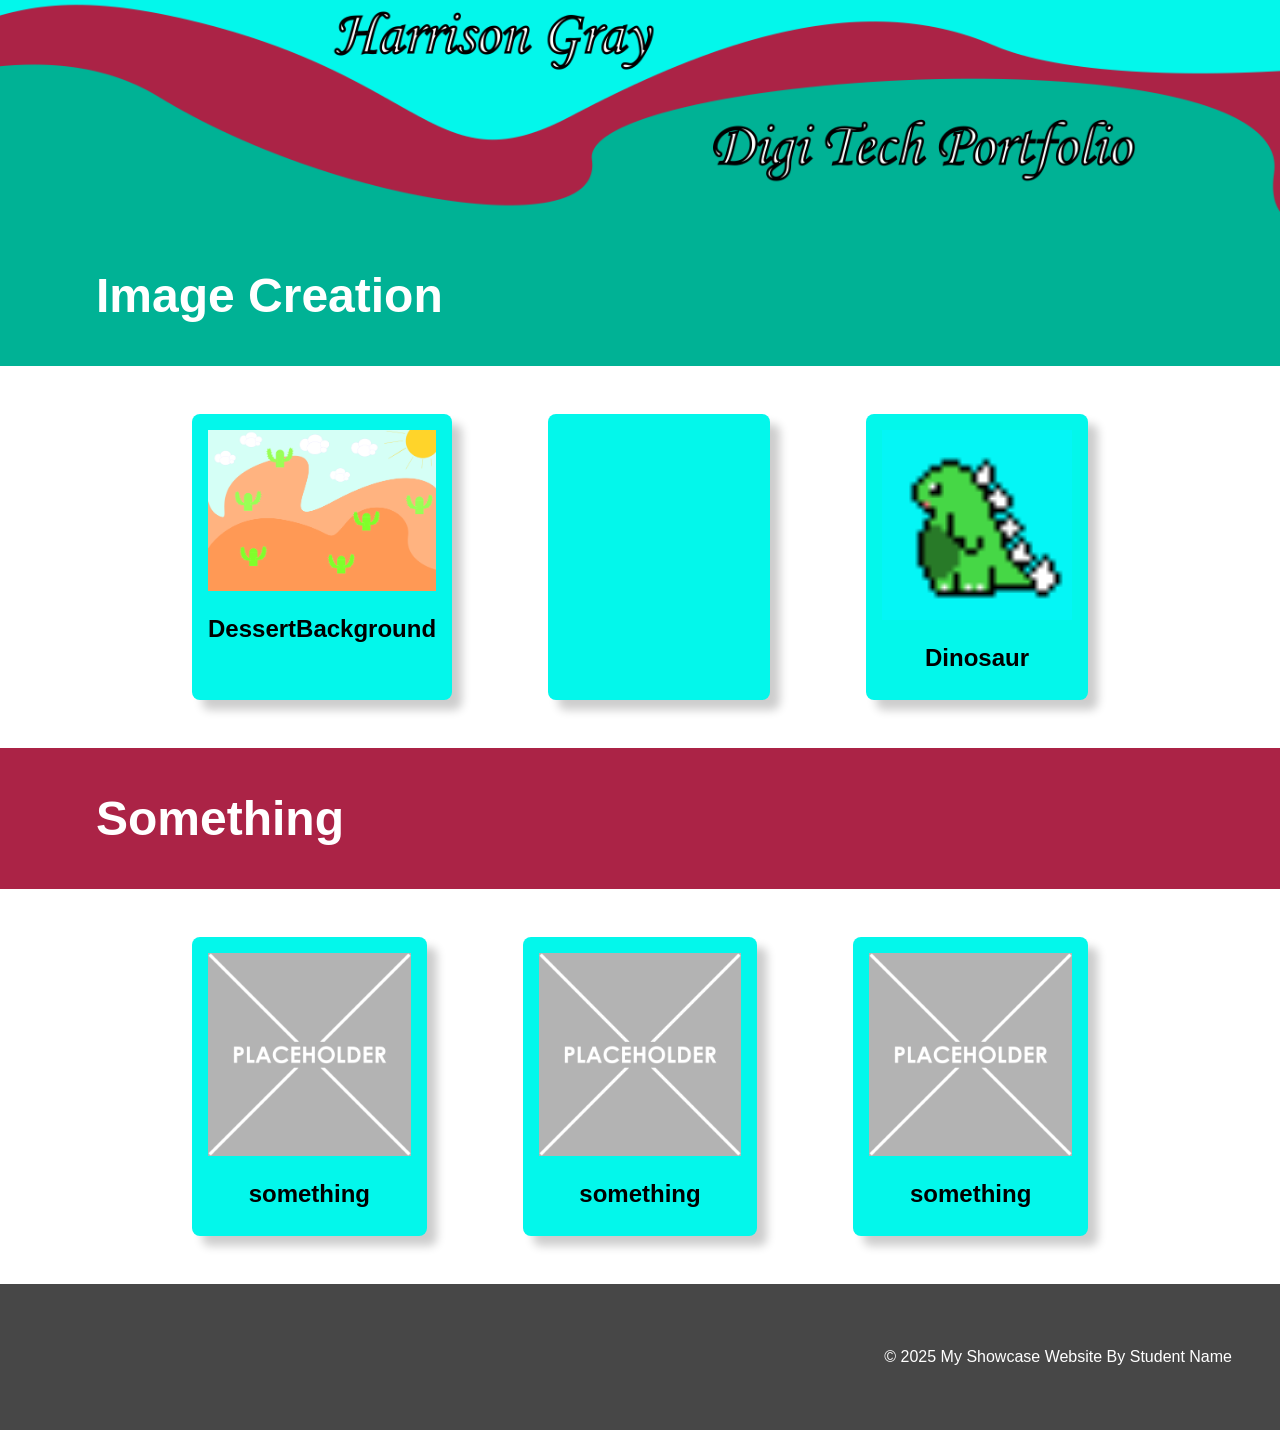
==== index.html @ 045d7069 "first" ====
<!DOCTYPE html>
<html lang="en">

<head>
    <meta charset="UTF-8">
    <meta name="viewport" content="width=device-width, initial-scale=1.0">
    <link rel="stylesheet" href="style.css">
    <title>My Showcase Website</title>
</head>
<!-- This is the main body of the website- ALL your content goes AFTER the <body> tag and before the </body> tag -->
<body>

    <!-- The Hero Section -------------------------------------------------------------------------------------- -->
    <section class="hero">
        <div class="hero-text"></div>
    </section>

<!-- Topic one ------------------------------------------------------------------------------------------------- -->
    <!-- The First Topic Section -->
    <section class="topic">
        <!-- the topic title a big bar with text in it -->
        <div class="topic-title-green">
            <h1>Image Creation</h1>
        </div>
        <!-- now a three column grid of images -->
        <div class="topic-content">
            <!-- one "card" which includes an image with a text below it -->
            <div class="topic-card">
                <img src="images/DessertBackground.png" alt="DessertBackground!">
                <h2 class="topic-card-text">DessertBackground</h2>
            </div>
            <div class="topic-card">
            </div>
            <div class="topic-card">
                <img src="images/PixelArtDinosaur.png" alt="Dinosaur!">
                <h2 class="topic-card-text">Dinosaur</h2>
            </div>
        </div>
    </section>
<!-- End of topic one------------------------------------------------------------------------------------------ -->

<!-- Topic Two ------------------------------------------------------------------------------------------------- -->
    <!-- The First Topic Section -->
    <section class="topic">
        <!-- the topic title a big bar with text in it -->
        <div class="topic-title-red">
            <h1>Something</h1>
        </div>
        <!-- now a three column grid of images -->
        <div class="topic-content">
            <!-- one "card" which includes an image with a text below it -->
            <div class="topic-card">    
                <img src="images/placeholder-1024x1024.png" alt="change this!">
                <h2 class="topic-card-text">something</h2>
            </div>
            <div class="topic-card">
                 <img src="images/placeholder-1024x1024.png" alt="change this!">
                <h2 class="topic-card-text">something</h2>
            </div>
            <div class="topic-card">
                <img src="images/placeholder-1024x1024.png" alt="change this!">
                <h2 class="topic-card-text">something</h2>
            </div>
        </div>
    </section>
<!-- End of topic Two------------------------------------------------------------------------------------------ -->

<!-- Copy and paste the section from above to make your next section -->



    <!-- A Simple Website Footer ------------------------------------------------------------------------------ -->
    <footer class="footer">
        <p>&copy; 2025 My Showcase Website By Student Name</p>
    </footer>

<!-- The end of the whole page- no more content after this! -->
</body>
</html>
---- style.css ----
/* A simple css reset */
body,
html {
    margin: 0;
    padding: 0;
    height: 100%;
    /* The Font Family- Really important!! */
    font-family: Arial, sans-serif;
    box-sizing: border-box;
}

/* reset for images to ensure they ar 100% of the parent container width */
img {
    width: 100%;
}

/* The hero section styling- use your OWN Hero Image URL here */
.hero {
    background-image: url('images/WebsiteHeader.png');
    height: 25vh;
    background-size: cover;
    background-position: center;
    display: flex;
    justify-content: center;
    align-items: center;
    color: white;
    text-align: center;
    position: relative;
}

/* BIG text styling for the hero section text */
.hero-text {
    font-size: 4em;
    font-weight: bold;
}

/* nice big font on a banner style background */
.topic-title-green{
    color: white;
    font-size: 2em;
    padding: 0.1em 3em;
    background-color: #00b295ff;;
}

.topic-title-red{
    color: white;
    font-size: 2em;
    padding: 0.1em 3em;
    background-color: #AB2346;;
}

/* Three column grid with a nice big gap */
.topic-content{
    display: grid;
    grid-template-columns: repeat(3, 1fr);
    gap: 6em;
    /* bring the whole section in off the sides of the page */
    width: 70%;
    /* top margin of 3em and center right/left */
    margin: 3em auto;
}

/* Styling for the individual topic cards rounded edges background color and a drop shadow */
.topic-card{

    background-color: #03F7EB;;
    padding: 1em;
    border-radius: 0.5em;
    box-shadow: 10px 10px 10px rgba(0, 0, 0, 0.2);
}

/* Styling for the topic card titles */
.topic-card-text{
    font-size: 1.5em;
    margin-bottom: 0.5em;
    /* center align text */
    text-align: center;
}


/* Styling for a footer section to take a bit of spcae at the bottom of the page */
.footer{
    background-color: rgb(71, 71, 71);
    color: white;
    text-align: right;
    padding: 3em 3em;
}
/*background-color: #00b295ff;; Green*/    /*background-color: #AB2346;; red*/  /*background-color: #03F7EB;; Blue*/
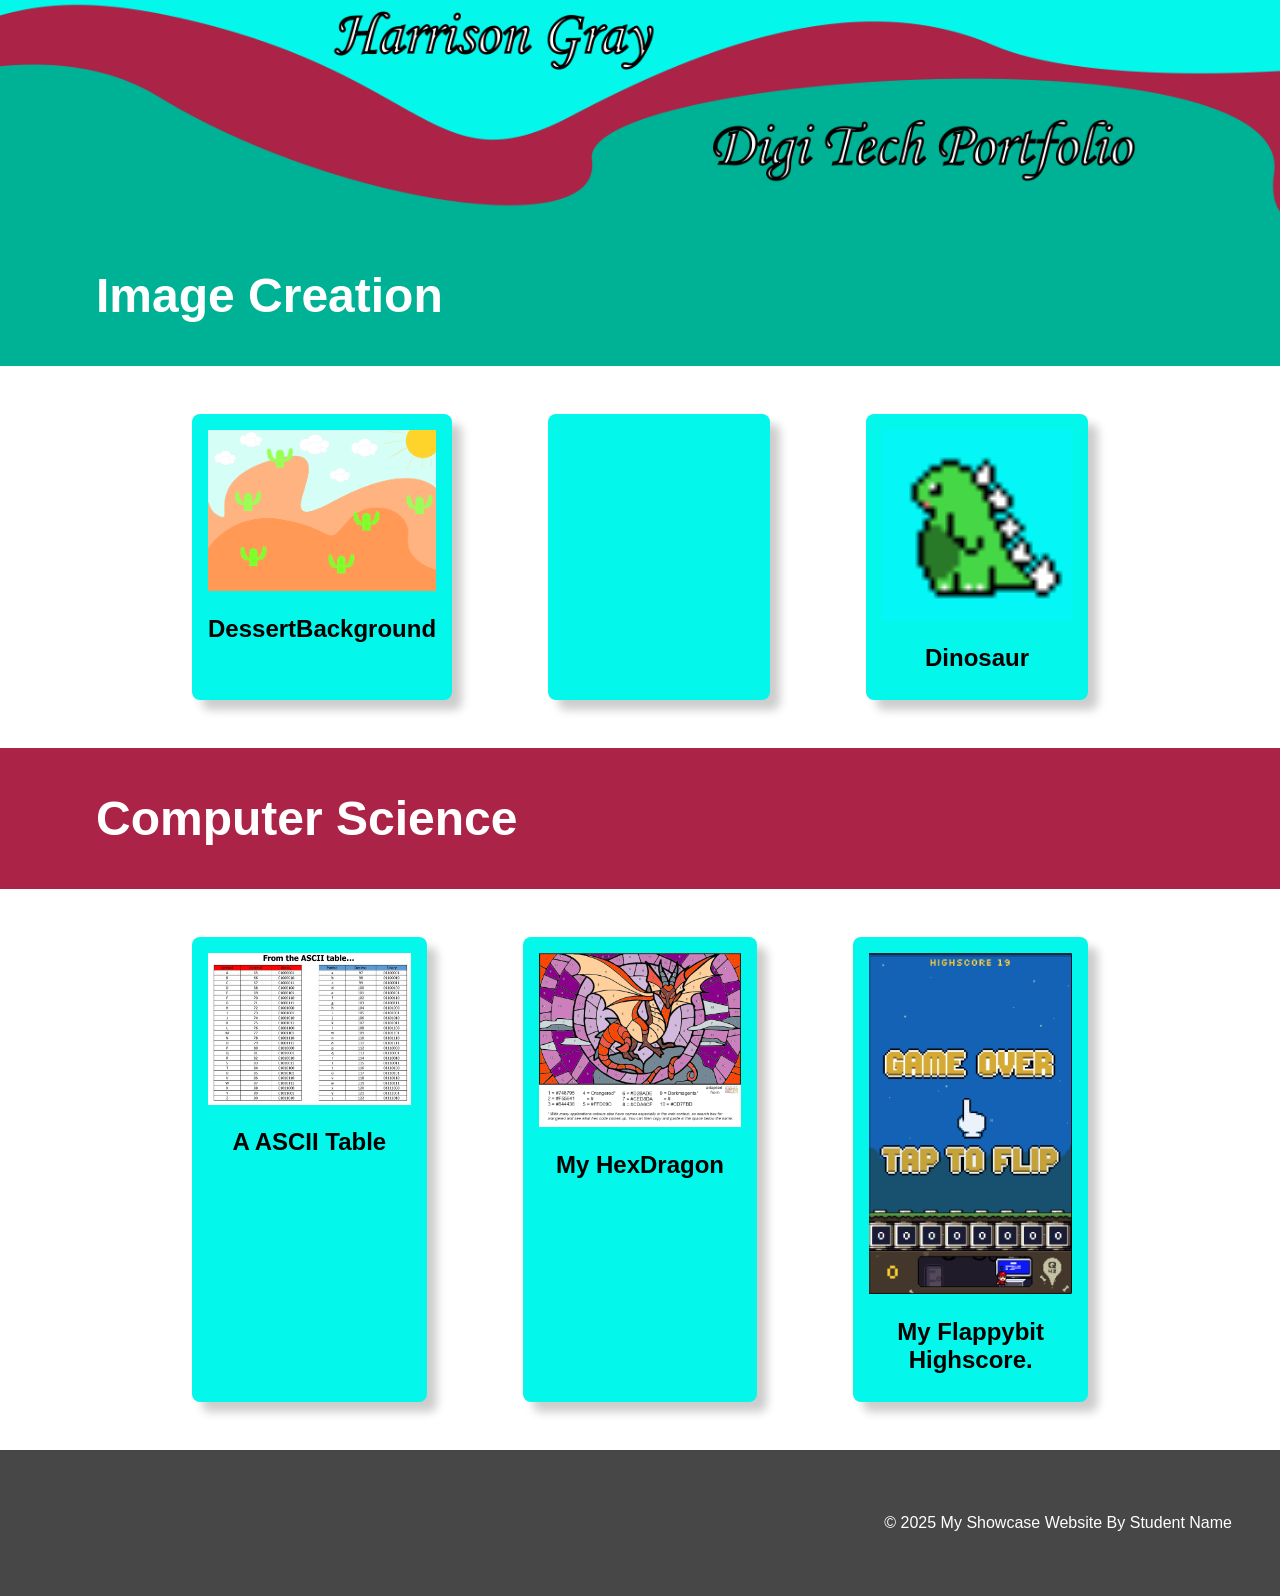
==== commit 15454210: "ComputerScience" ====
--- a/index.html
+++ b/index.html
@@ -44,22 +44,22 @@
     <section class="topic">
         <!-- the topic title a big bar with text in it -->
         <div class="topic-title-red">
-            <h1>Something</h1>
+            <h1>Computer Science</h1>
         </div>
         <!-- now a three column grid of images -->
         <div class="topic-content">
             <!-- one "card" which includes an image with a text below it -->
             <div class="topic-card">    
-                <img src="images/placeholder-1024x1024.png" alt="change this!">
-                <h2 class="topic-card-text">something</h2>
+                <img src="images/ASCII_TABLE.png" alt="ASCII_TABLE">
+                <h2 class="topic-card-text">A ASCII Table</h2>
             </div>
             <div class="topic-card">
-                 <img src="images/placeholder-1024x1024.png" alt="change this!">
-                <h2 class="topic-card-text">something</h2>
+                 <img src="images/HexDragon.png" alt="HexDragon">
+                <h2 class="topic-card-text">My HexDragon</h2>
             </div>
             <div class="topic-card">
-                <img src="images/placeholder-1024x1024.png" alt="change this!">
-                <h2 class="topic-card-text">something</h2>
+                <img src="images/Flappybit scpore.png" alt="Flappybit">
+                <h2 class="topic-card-text">My Flappybit Highscore.</h2>
             </div>
         </div>
     </section>
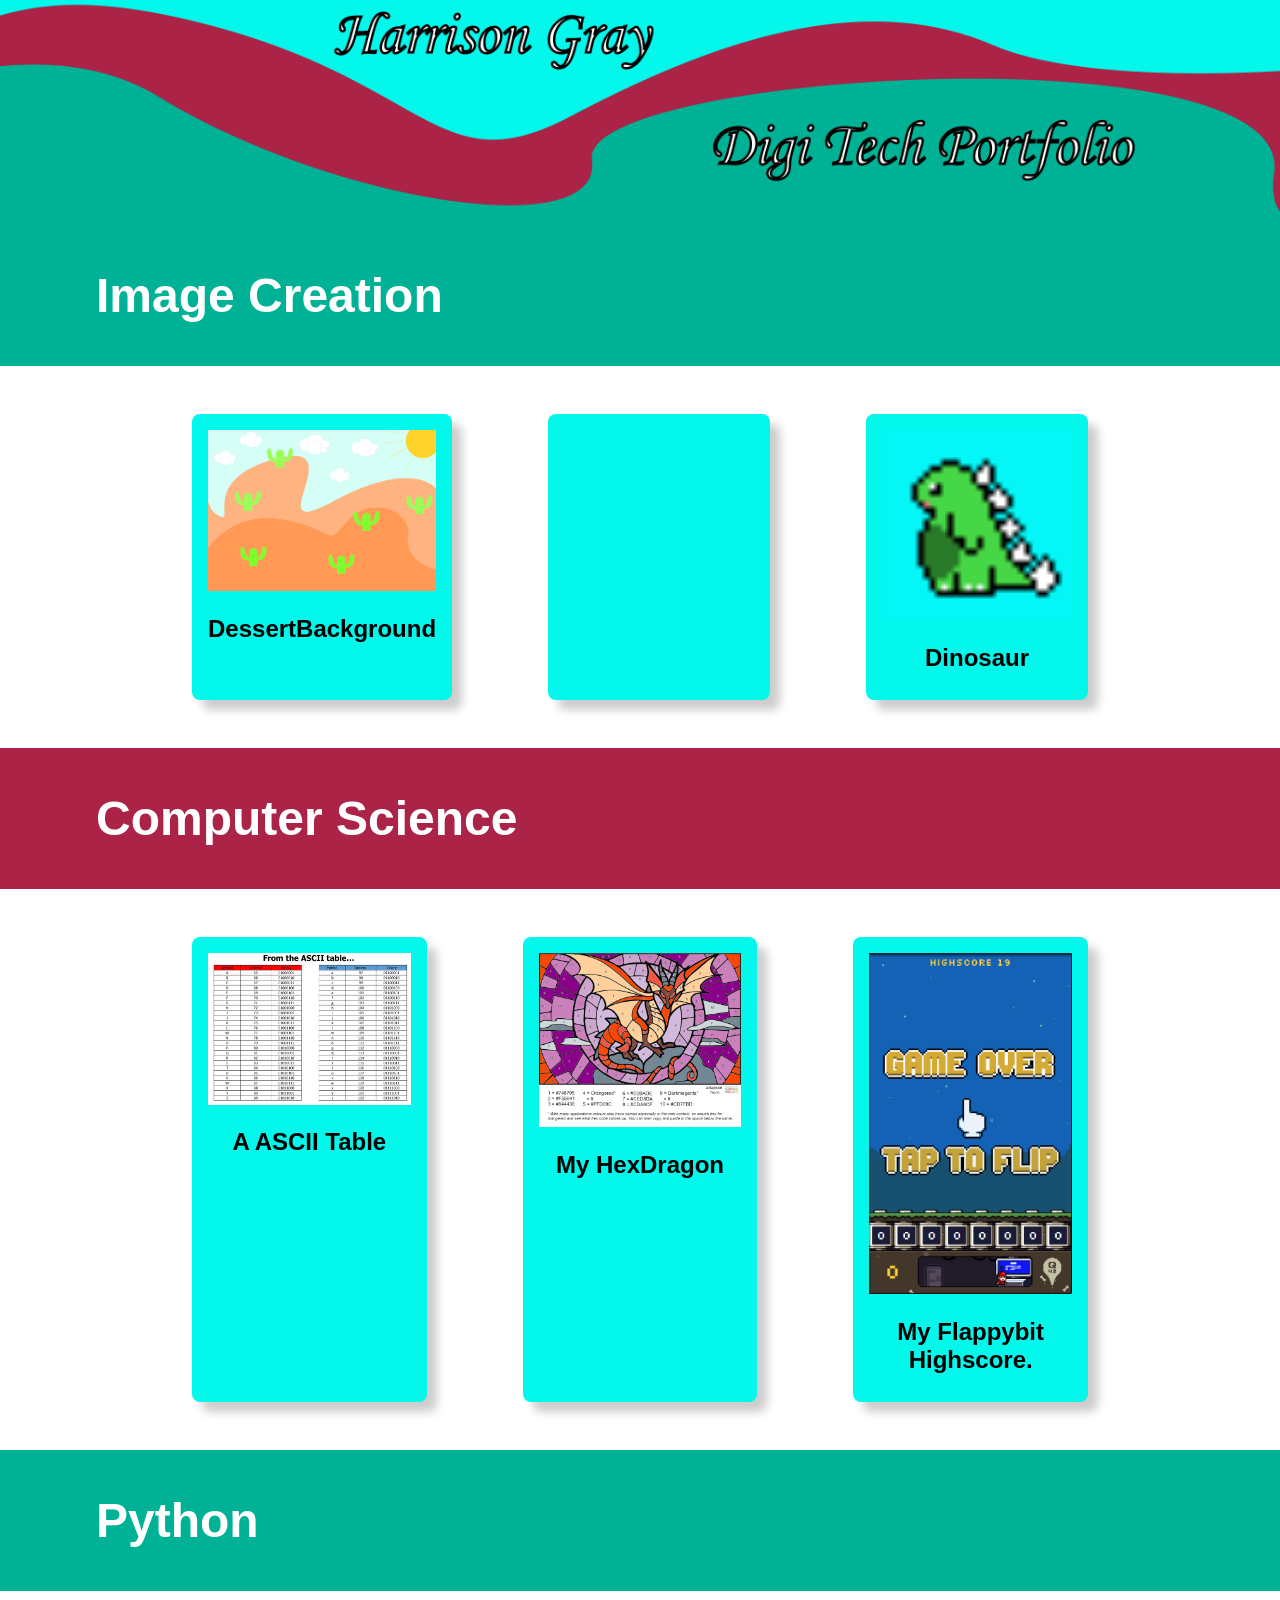
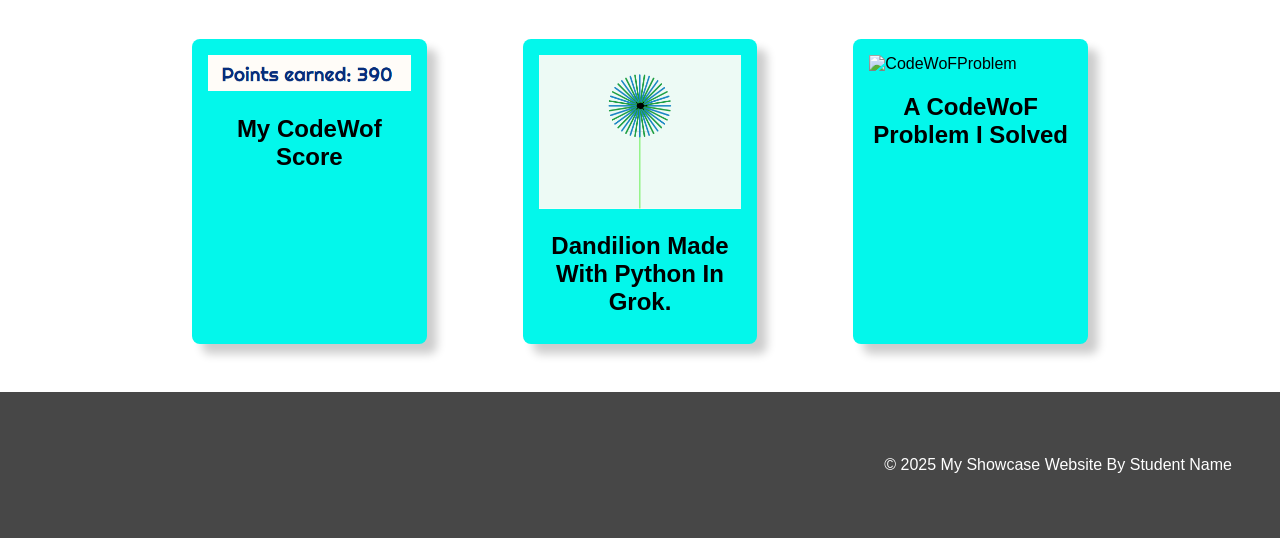
==== commit 25010be5: "Python" ====
--- a/index.html
+++ b/index.html
@@ -65,8 +65,31 @@
     </section>
 <!-- End of topic Two------------------------------------------------------------------------------------------ -->
 
-<!-- Copy and paste the section from above to make your next section -->
-
+<!-- Topic one ------------------------------------------------------------------------------------------------- -->
+    <!-- The First Topic Section -->
+    <section class="topic">
+        <!-- the topic title a big bar with text in it -->
+        <div class="topic-title-green">
+            <h1>Python</h1>
+        </div>
+        <!-- now a three column grid of images -->
+        <div class="topic-content">
+            <!-- one "card" which includes an image with a text below it -->
+            <div class="topic-card">
+                <img src="images/CodeWoFScore.png" alt="CodeWoFScore">
+                <h2 class="topic-card-text">My CodeWof Score</h2>
+            </div>
+            <div class="topic-card">
+                 <img src="images/PythonDandilion.png" alt="Dandilion">
+                 <h2 class="topic-card-text">Dandilion Made With Python In Grok.</h2>
+            </div>
+            <div class="topic-card">
+                <img src="" alt="CodeWoFProblem">
+                <h2 class="topic-card-text">A CodeWoF Problem I Solved</h2>
+            </div>
+        </div>
+    </section>
+<!-- End of topic one------------------------------------------------------------------------------------------ -->
 
 
     <!-- A Simple Website Footer ------------------------------------------------------------------------------ -->
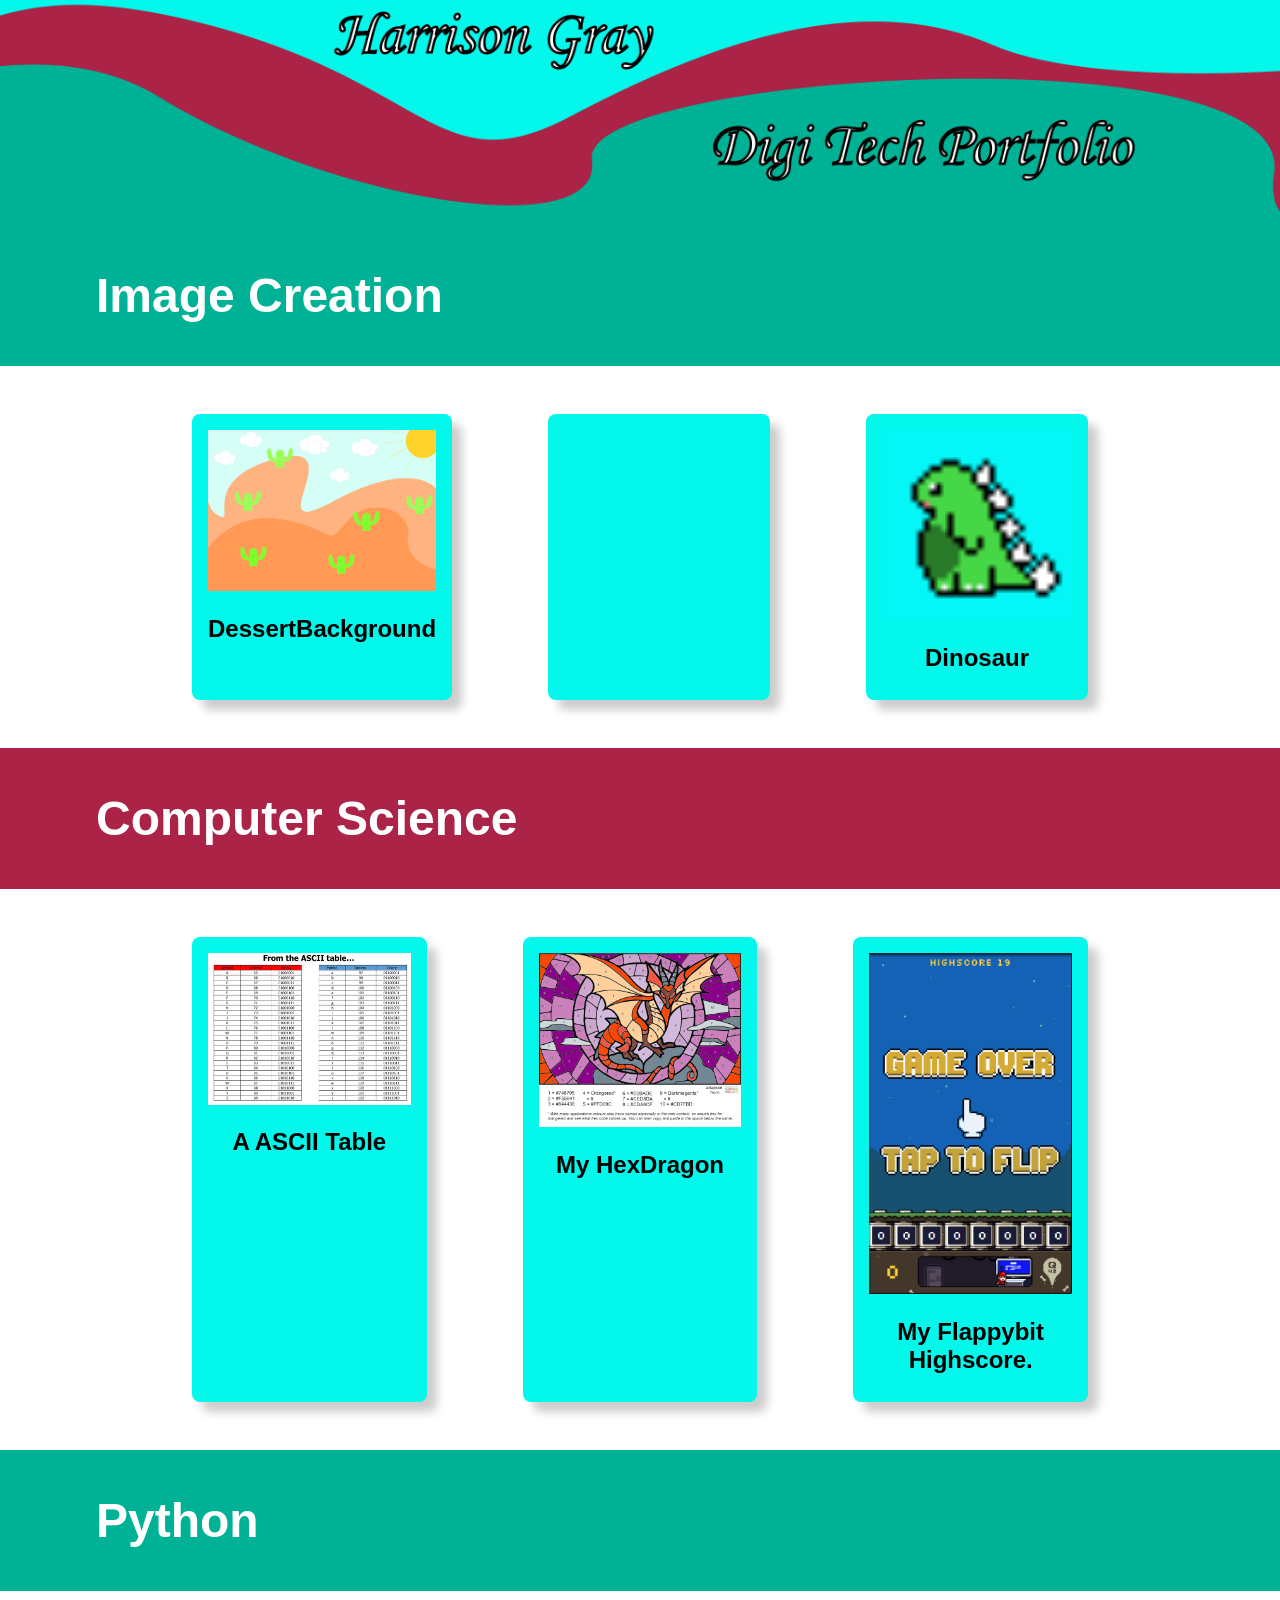
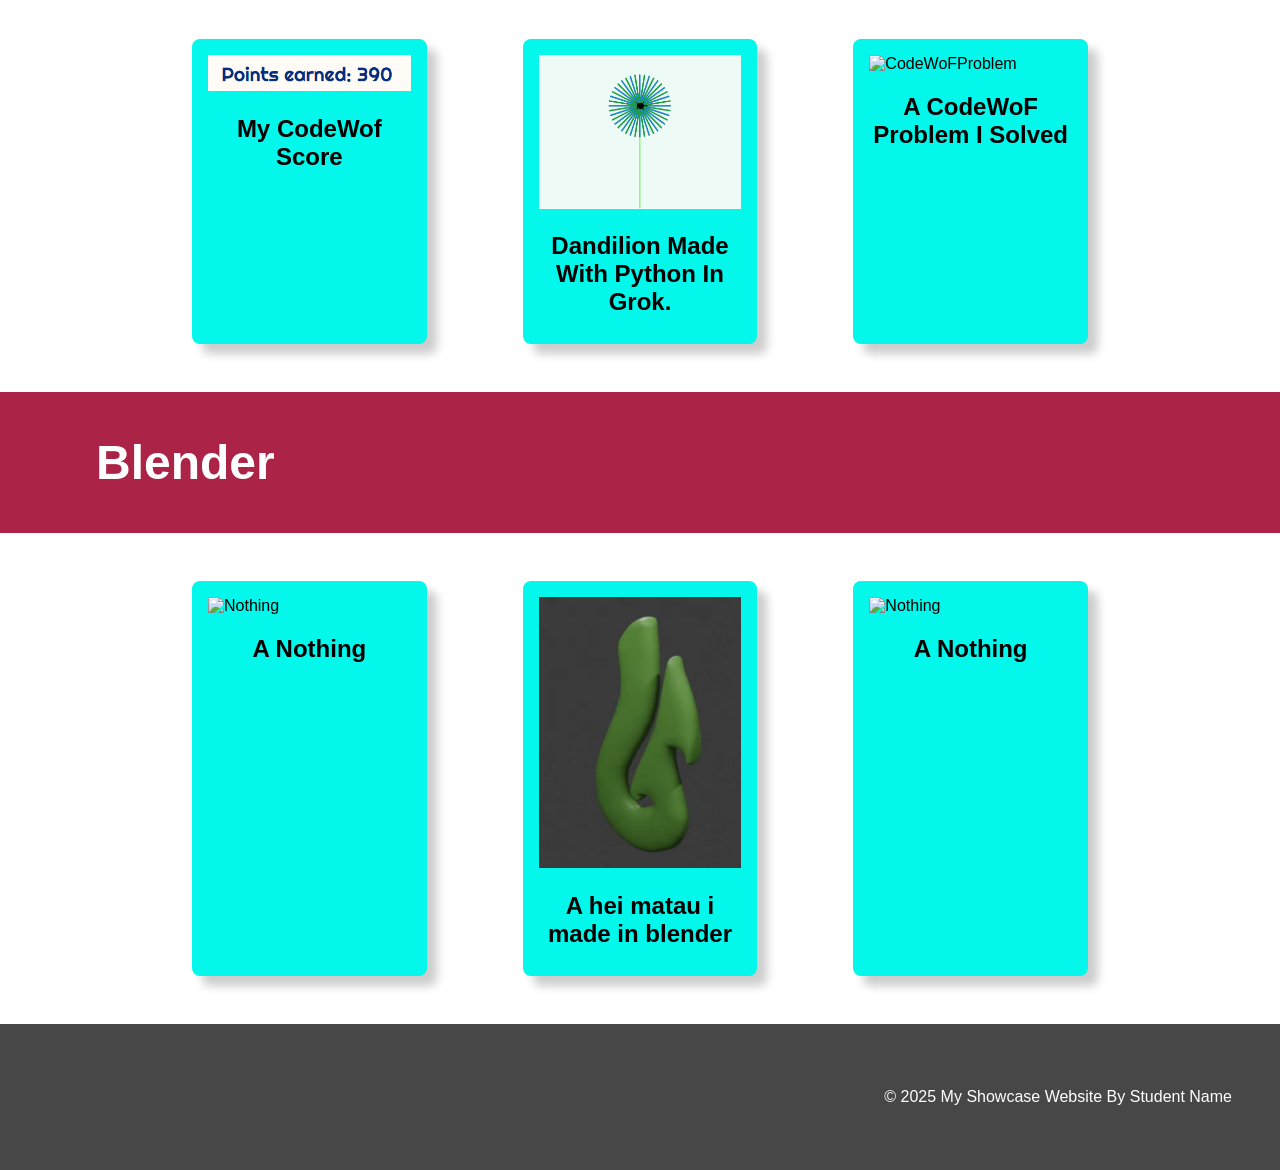
==== commit fedf7fff: "Blender 1.0" ====
--- a/index.html
+++ b/index.html
@@ -91,6 +91,31 @@
     </section>
 <!-- End of topic one------------------------------------------------------------------------------------------ -->
 
+<!-- Topic Four ------------------------------------------------------------------------------------------------- -->
+    <!-- The First Topic Section -->
+    <section class="topic">
+        <!-- the topic title a big bar with text in it -->
+        <div class="topic-title-red">
+            <h1>Blender</h1>
+        </div>
+        <!-- now a three column grid of images -->
+        <div class="topic-content">
+            <!-- one "card" which includes an image with a text below it -->
+            <div class="topic-card">    
+                <img src="" alt="Nothing">
+                <h2 class="topic-card-text">A Nothing</h2>
+            </div>
+            <div class="topic-card">
+                 <img src="images/Hei Matu.png" alt="hei matau">
+                <h2 class="topic-card-text">A hei matau i made in blender</h2>
+            </div>
+            <div class="topic-card">
+                <img src="" alt="Nothing">
+                <h2 class="topic-card-text">A Nothing</h2>
+            </div>
+        </div>
+    </section>
+<!-- End of topic Four------------------------------------------------------------------------------------------ -->
 
     <!-- A Simple Website Footer ------------------------------------------------------------------------------ -->
     <footer class="footer">
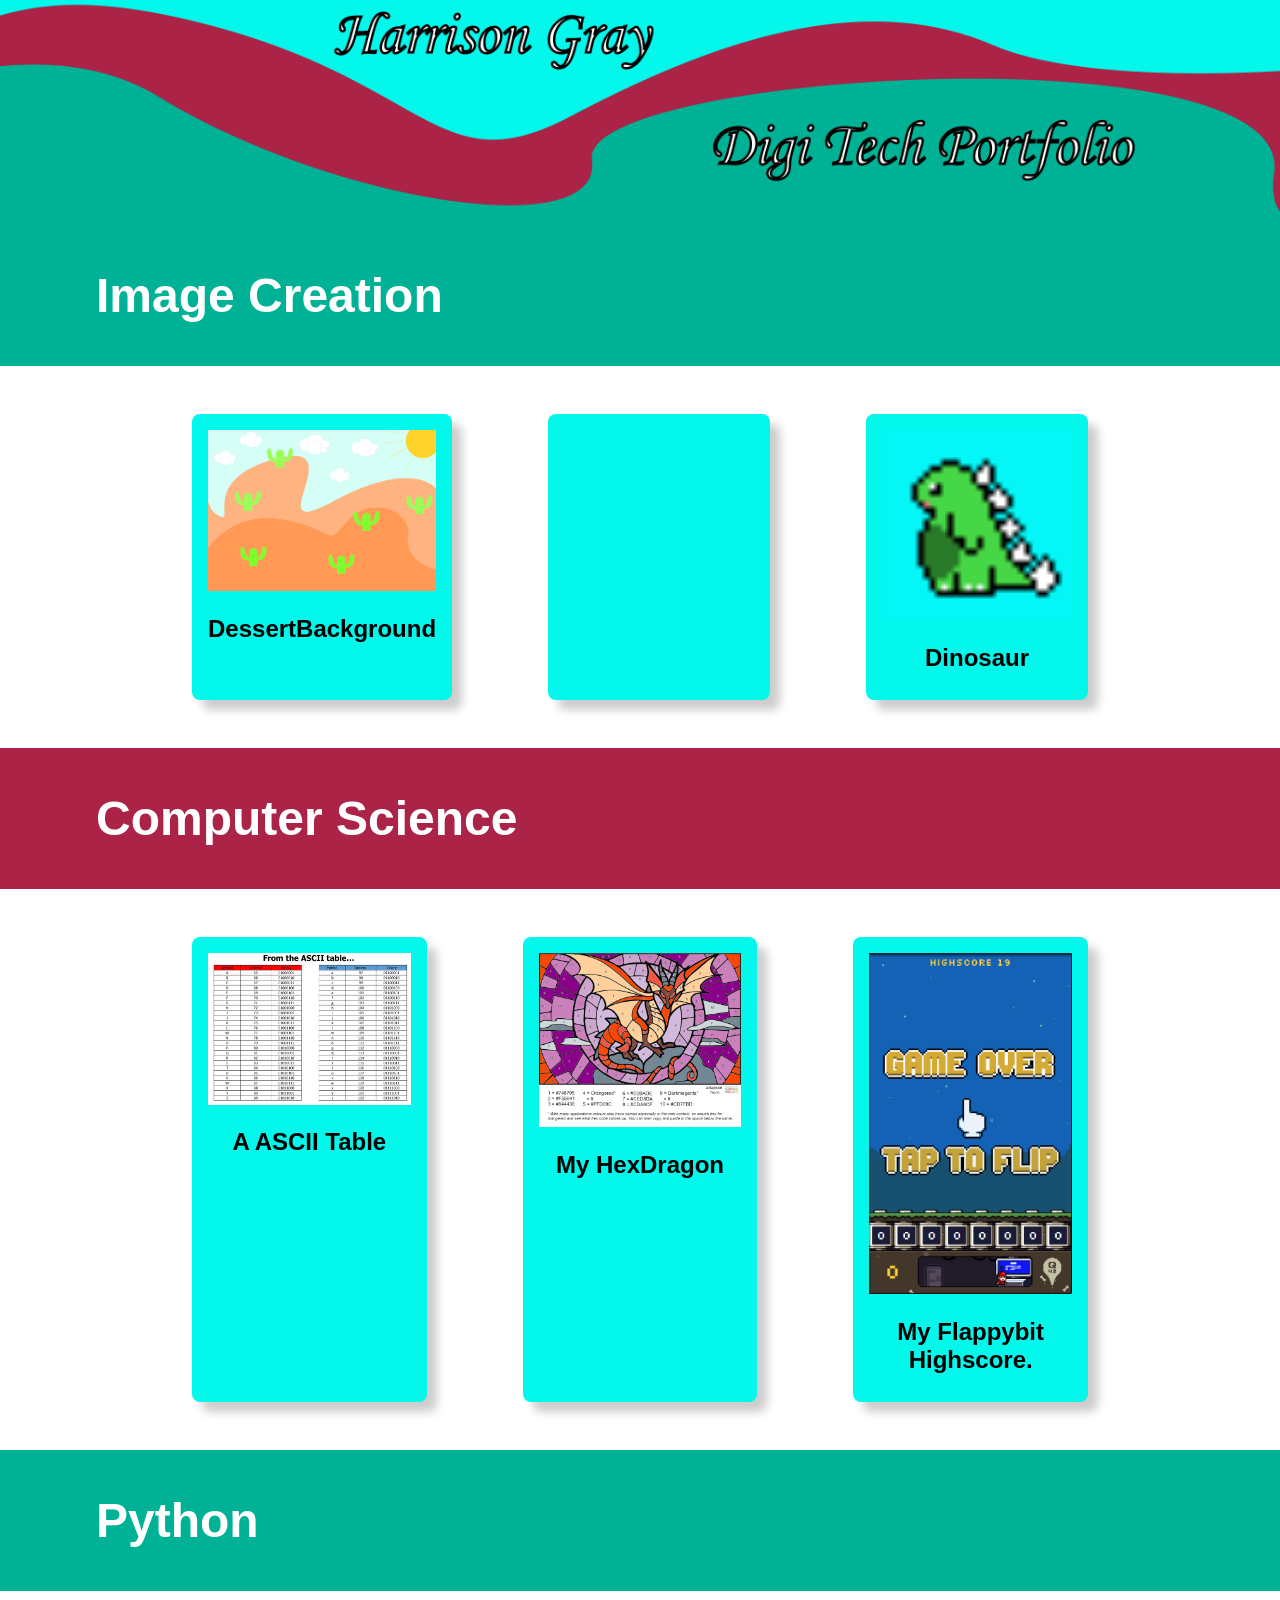
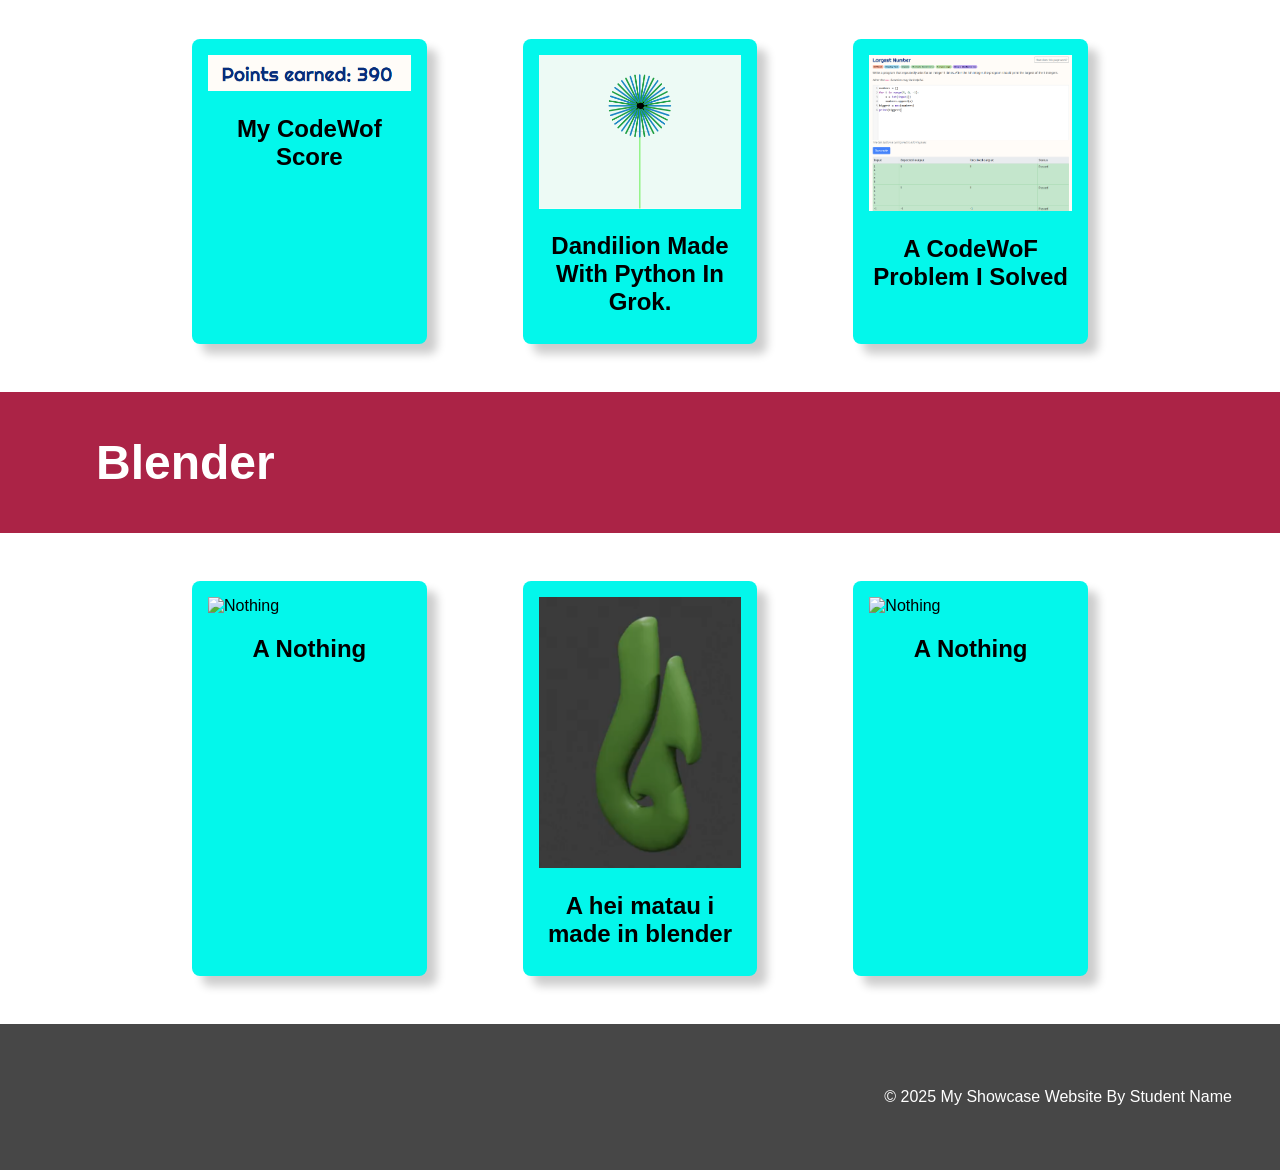
==== commit c7fd54b9: "Fixed CodeWoFProblem Image Not Showing" ====
--- a/index.html
+++ b/index.html
@@ -84,7 +84,7 @@
                  <h2 class="topic-card-text">Dandilion Made With Python In Grok.</h2>
             </div>
             <div class="topic-card">
-                <img src="" alt="CodeWoFProblem">
+                <img src="images/CodeWoFProblem.png" alt="CodeWoFProblem">
                 <h2 class="topic-card-text">A CodeWoF Problem I Solved</h2>
             </div>
         </div>
